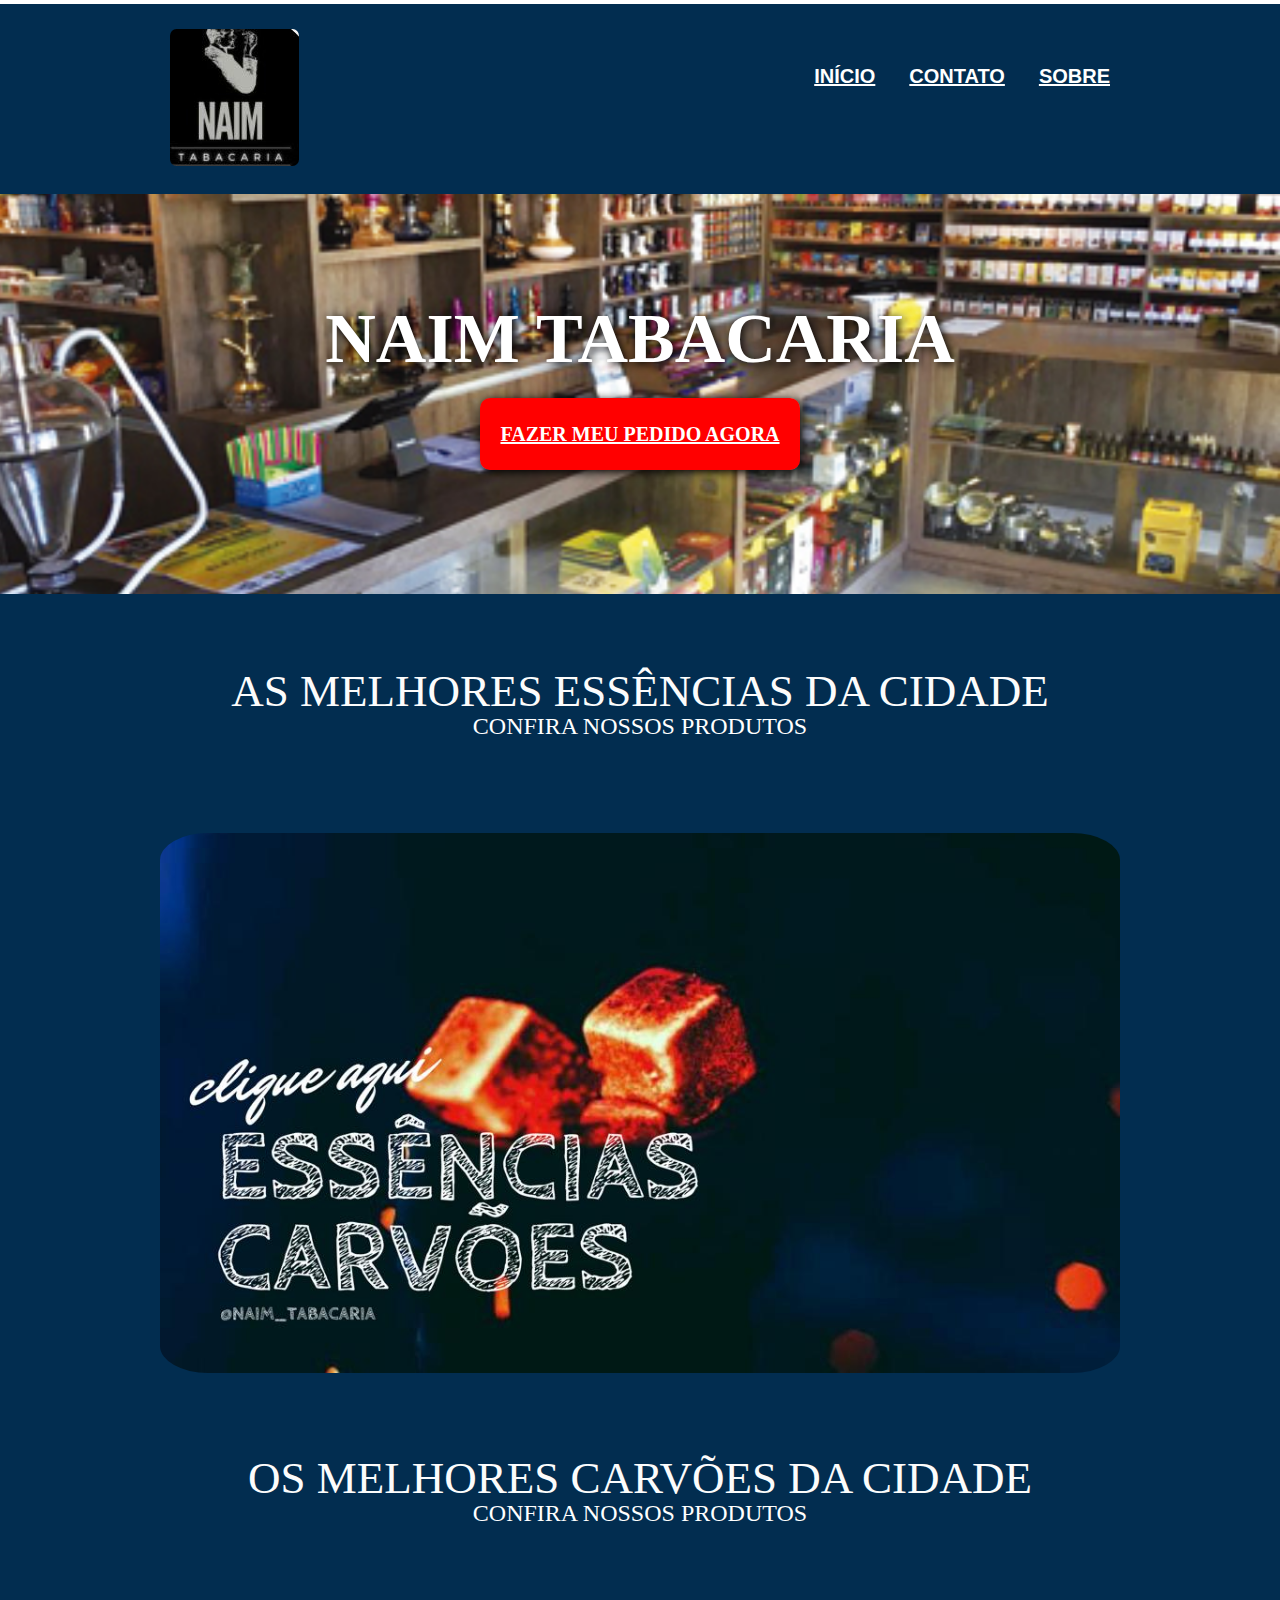
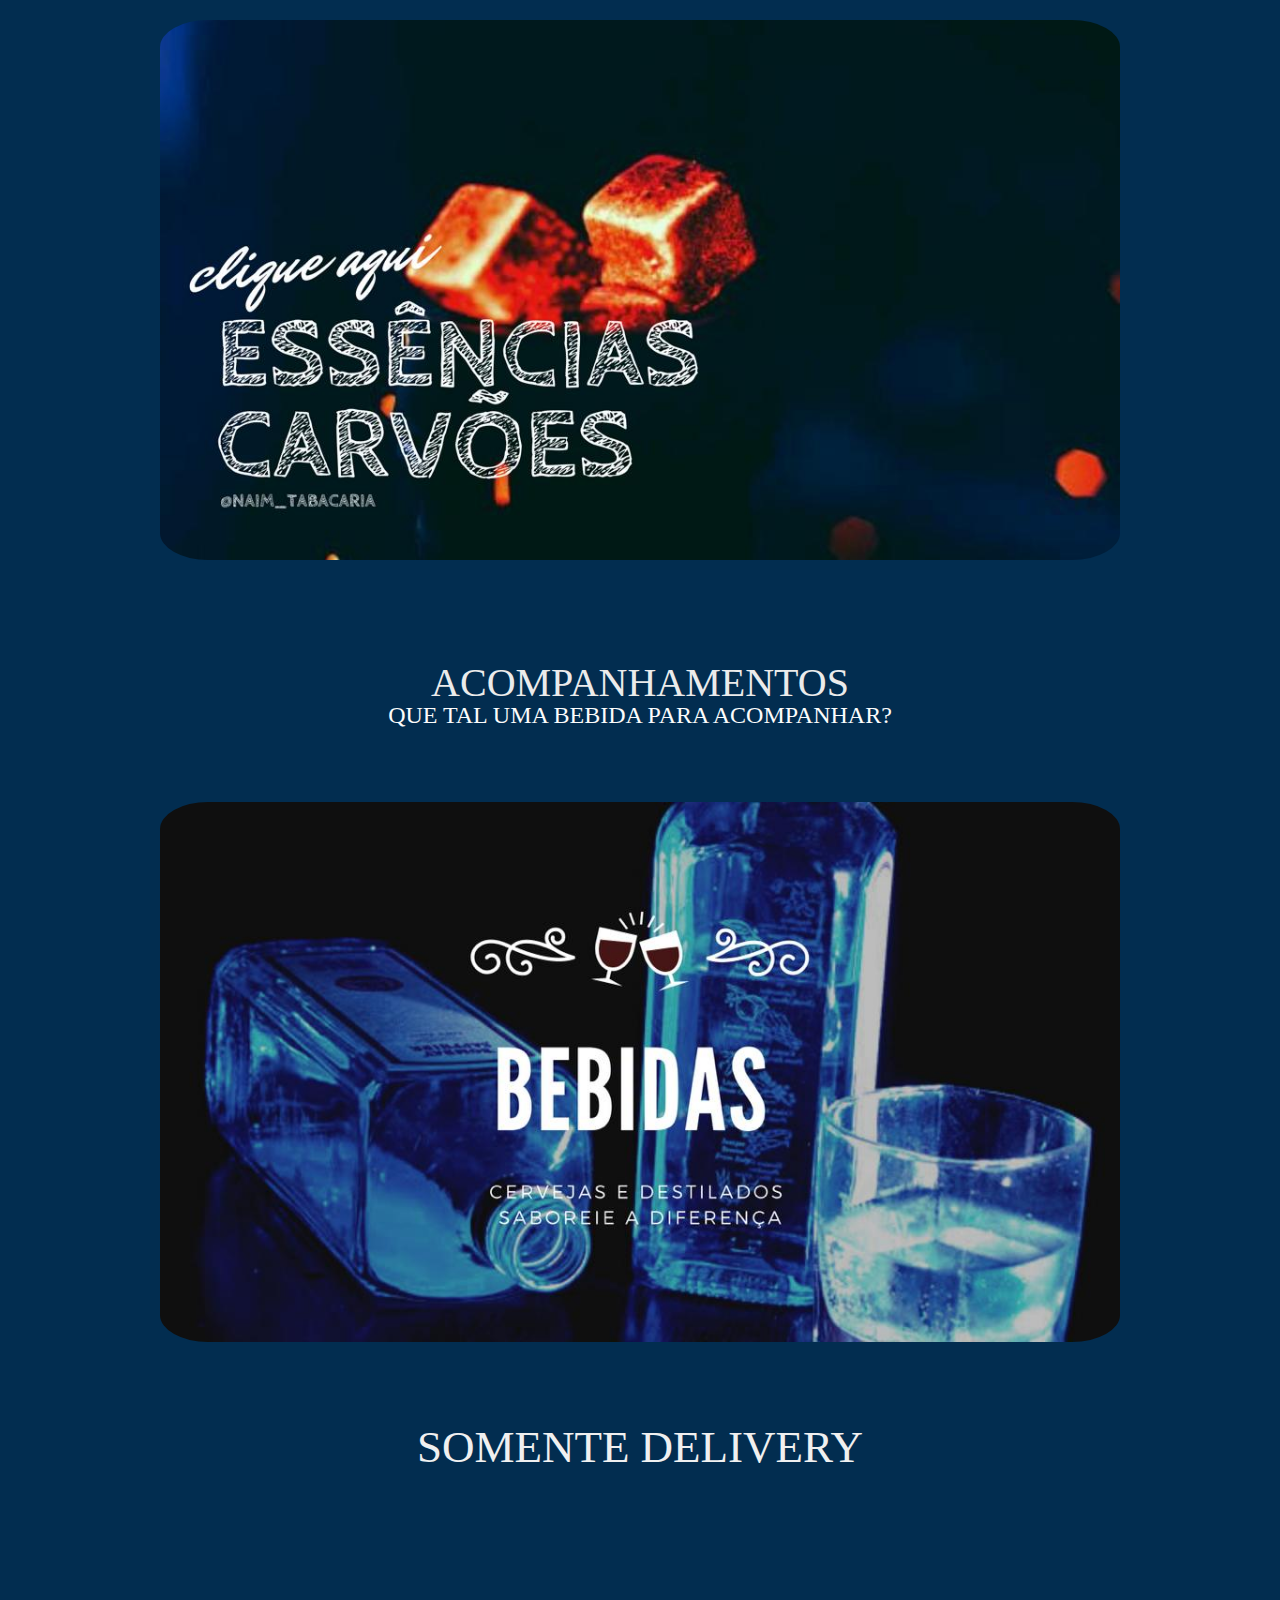
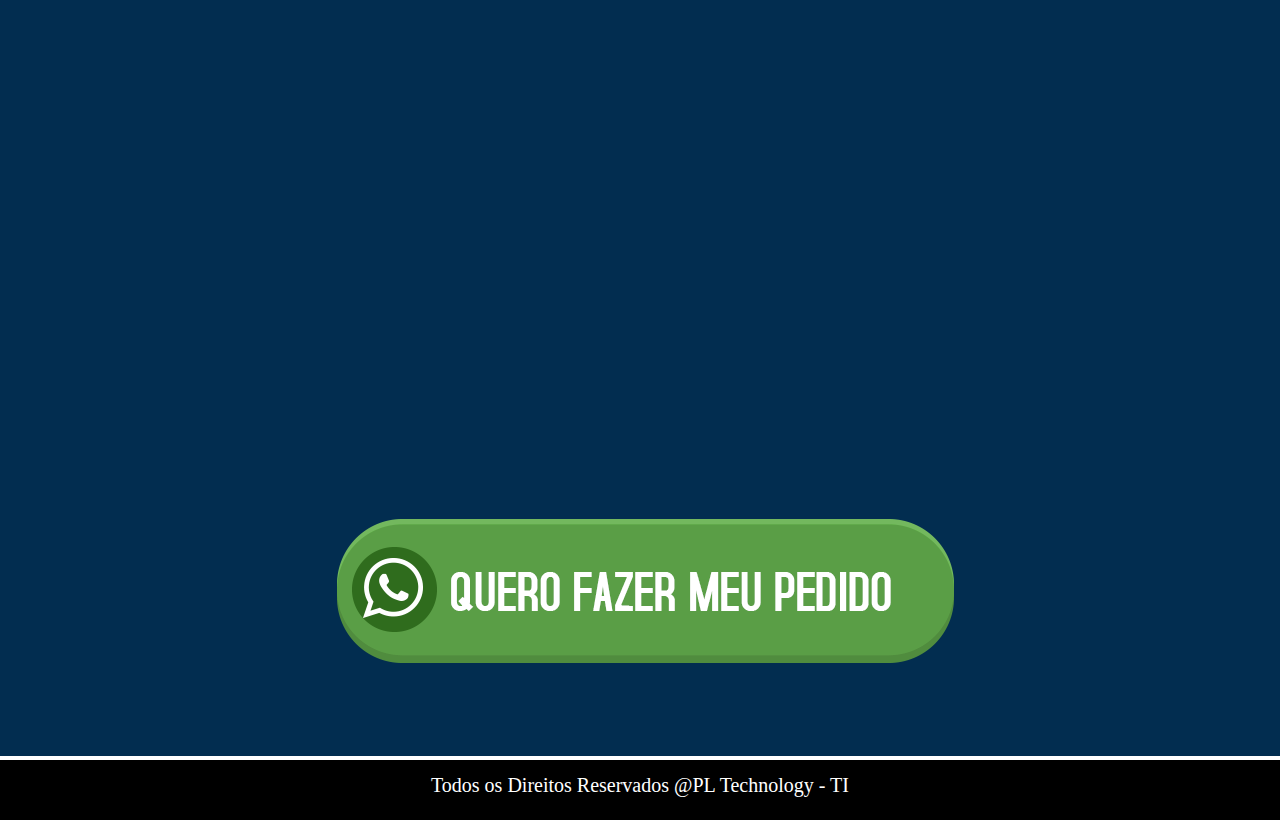
==== index.html @ 347c139d "Add files via upload" ====
<!DOCTYPE html>
<head>
    <meta charset="utf-8">
    <meta name="viewport" content="width=device-width, initial-scale=1">
    <style>
    @import url('');
    </style>
    <title> Naim Tabacaria  - Pedro / William</title>
    <link rel="stylesheet" href="css/style.css" />
    <link rel="stylesheet" href="css/normalize.css" />
    <link rel="stylesheet" href="css/reset.css" />
    <link rel="stylesheet" href="css/grid.css" />
    <link rel="stylesheet" href="css/mobile.css" />
</head>

<!-- Topo do Menu Site -->

<body>
    <div class="one"></div>
    <header class="header">
        <div class="container">
        <a href="index.html" class="grid-4">
        <img src="img/logo.png" alt="audaz petiscaria" />
        </a>
    
    <nav class="grid-12 topo">
                <ul>
                
                    <li><a href="index.html" class="ativo"> Início </a></li>
                    <li><a href="https://instagram.com/naim_tabacaria?utm_medium=copy_link"> Contato </a></li>
                    <li><a href="" target="_blank"> Sobre </a></li>
                    
                </ul>
                </nav>
                </div>
        </header>
<!-- Fim MENU TOPO -->


<!-- Banner -->

<section class="banner">
    <div class="container">
        <h1> <p> <center>  Naim Tabacaria </center>  </p>  </h1>
        <a href="https://wa.me/+5555991581214?text=Naim%20Tabacaria:%20Ol%C3%A1,%20quero%20fazer%20um%20pedido.
                " target="_blank">Fazer meu Pedido Agora</a>
    </div>
</section>

<!-- Fim Banner -->

<!-- Combos da tabaca -->

    <section class="petiscos">
       
            <h2>As melhores Essências da cidade</h2>
            <p>Confira nossos produtos</p>

            <section class="slide">
                <div class="container">
                    
                    <div class="itens">
                        <img src="img/banner.jpg">
                        
                    </div>
                </div>
            </section>
        

            
            
        </div>
    </section>

<!-- Combo de Pirão! -->

<section class="petiscos">
        <div class="container">
            <h2>Os melhores  carvões da cidade</h2>
            <p>Confira nossos produtos</p>

             <section class="slide">
        <div class="container">
            
            <div class="itens">
                <img src="img/banner.jpg">
                
            </div>
        </div>
    </section>

                </li>


            </ul>
        </div>
    </section>

<!-- Cervejas, Refrigerantes e Energéticos -->

    <section class="slide">
        <div class="container">
            <h3> Acompanhamentos </h3>
            <p>Que tal uma bebida para acompanhar?</p>
            <div class="itens">
                <img src="img/Bebidas.jpeg">
                
            </div>
        </div>
    </section>

<!-- Nossa Localização -->

    <section class="localizacao">
        <div class="container">
            <h2>Somente Delivery</h2>
            <p></p>
            <iframe class="localizacao2" src="" frameborder="0" style="border:0;" allowfullscreen="" aria-hidden="false" tabindex="0"></iframe>

            <a href="https://www.google.com/url?sa=i&url=https%3A%2F%2Fdribbble.com%2Fshots%2F2225084-Delivery-man&psig=AOvVaw3KUVVfch-FI1_iH0G8ikD0&ust=1636545884187000&source=images&cd=vfe&ved=0CAsQjRxqFwoTCPD0rumei_QCFQAAAAAdAAAAABAU" target="_blank"><img src="img/fazerpedido.png"></a>
        </div>
    </section>

<!-- Rodapé -->

    <div class="one"></div>
    <section class="footer">
        <div class="container">
            <h3>Todos os Direitos Reservados @PL Technology - TI </h3>
        </div>
    </section>

</body>
</html>
---- css/style.css ----
:root{
	background-color: hsl(207, 95%, 16%);


}

img {
	max-width: 100%;
}

.one {
	width: 100%;
	height: 4px;
	background: hsl(0, 0%, 100%);
}
.header {
	width:100%;
	background:hsl(207, 95%, 16%);
	padding:25px;
}

.topo {
	text-align:right;
}

.topo ul li {
	display:inline-block;
	margin-left:30px;
	margin-top:40px;
}

.topo ul li a {
	font-family:Arial, Helvetica, sans-serif;
	font-size:20px;
	font-weight:bold;
	color:#FFF;
	text-transform:uppercase;
	line-height:15px;
}

.topo ul li a:hover {
	color: yellow;
}


/* Banner */

.banner {
	width:100%;
	height:400px;
	background:url(../img/banner.png) no-repeat center;
	background-size:cover;
	text-align:center;
}

.banner h1 {
	font-family: Oswald;
	font-size:70px;
	font-weight: bold;
	color: white;
	text-transform: uppercase;
	margin-top: 110px;
	text-shadow: black 2px 2px 10px;
	margin-bottom: 50px;
}

.banner a {
	text-transform: uppercase;
	font-weight: bold;
	padding: 25px 20px;
	font-size: 20px;
	width: 50px;
	color: white;
	background: red;
	border-radius: 10px;
	box-shadow: black 2px 2px 10px;
}

.banner a:hover {
	background: yellow;
	color: black;
	transition: all 0.3s;
	box-shadow: black 2px 2px 10px;
}

/* Combos de Petiscos */

.petiscos h2 {
	margin-top: 75px;
	font-family: Oswald;
	font-size: 45px;
	text-align: center;
	color: hsl(0, 0%, 99%);
	text-transform: uppercase;
}

.petiscos p {
	font-family: Lato;
	font-size: 24px;
	color: hsl(0, 0%, 100%);
	text-transform: uppercase;
	text-align: center;
}

.combo {
	margin-top: 75px;
}

.combo li {
	font-family: Lato;
	text-transform: uppercase;
	text-align: center;
	font-weight: bold;
	font-size: 20px;
	color: black;
	line-height: 50px;
	margin-bottom: 10px;

}

.combo img{
   -webkit-transition: -webkit-transform .5s ease;
   transition: transform .5s ease;
}

.combo img:hover{
   -webkit-transform: scale(1.1);
   transform: scale(1.1);
}

.combo h3 {
	background: hsla(239, 76%, 50%, 0.658);
	color: white;
	font-weight: bold;
}

.combo p{
	font-family: Lato;
	font-size: 15px;
	line-height: 30px;
	margin-bottom: 20px;
	color: black;
	text-transform: initial;
	text-align: center;

}

.combo h4 a {
	background-color: rgba(53, 139, 238, 0.897);
	padding: 10px;
	color: white;
	font-family: Oswald;
	line-height: 65px;
}

.combo h4 a:hover {
	background-color: #00ff0d;
	color: white;
	
}

/* Pirão */ 

.pirao h2 {
	margin-top: 75px;
	font-family: Oswald;
	font-size: 45px;
	text-align: center;
	color: rgb(243, 243, 243);
	text-transform: uppercase;
}

.pirao p {
	font-family: Lato;
	font-size: 24px;
	color: #ffffff;
	text-transform: uppercase;
	text-align: center;
}

/* Cerveja, Refrigerante e Energéticos */ 

.slide {
	margin-top: 20px;
}

.slide h3 {
	margin-top: 75px;
	font-family: Oswald;
	font-size: 40px;
	text-align: center;
	color: rgb(235, 235, 235);
	text-transform: uppercase;
}

.slide p {
	font-family: Lato;
	font-size: 24px;
	color: #fcfcfc;
	text-transform: uppercase;
	text-align: center;
	margin-bottom: 70px;
}

/* Localizacão */

.localizacao h2 {
	margin-top: 75px;
	font-family: Oswald;
	font-size: 45px;
	text-align: center;
	color: rgb(240, 240, 240);
	text-transform: uppercase;
}

.localizacao p {
	font-family: Lato;
	font-size: 24px;
	color: #ffffff;
	text-transform: uppercase;
	text-align: center;
}

.localizacao2 {
	margin-top: 100px;
	width: 100%;
	height: 400px;
	text-align: center;
	margin-bottom: 100px;
}

.localizacao {
	text-align: center;
	margin-bottom: 50px;
	
}

/* Rodapé */

.footer {
	width: 100%;
	height: 60px;
	background: rgb(0, 0, 0);
}

.footer h3 {
	font-family: Lato;
	font-size: 20px;
	color: white;
	text-align: center;
	line-height: 50px;
}

/* Slide */



.itens {
	border-radius: 50px;
	
	margin-top: 75px;
	font-family: Oswald;
	font-size: 45px;
	text-align: center;
	color: hsl(221, 84%, 32%);
	text-transform: uppercase;

	
	
	
	



}



.slide {
	flex: none;
}

/* Scroll */

::-webkit-scrollbar
::-webkit-scrollbar-button
::-webkit-scrollbar-track
::-webkit-scrollbar-track-piece
::-webkit-scrollbar-thumb
::-webkit-scrollbar-corner
::-webkit-resizer 

::-webkit-scrollbar-track {
    background-color: black;
}
::-webkit-scrollbar {
    width: 4px;
    background: rgb(255, 255, 255);
}
::-webkit-scrollbar-thumb {
    background: hsl(0, 0%, 100%)b;
}
---- css/grid.css ----
*, *:before, *:after {
  -webkit-box-sizing: border-box; 
  -moz-box-sizing: border-box; 
  box-sizing: border-box;
}

.img {
	max-width: 100%;
}

.container {
	width: 960px;
	margin: 0 auto;
	padding: 0px;
	position: relative;
}

.container:after, .container:before {
	content: " ";
	display: table;
}

.container:after {
	clear: both;
}

.grid-1, .grid-2, .grid-3, .grid-4, .grid-5, .grid-6, .grid-7, .grid-8, .grid-9, .grid-10, .grid-11, .grid-12, .grid-13, .grid-14, .grid-15, .grid-16, .grid-1-3 {
	float: left;
	margin-left: 10px;
	margin-right: 10px;
}

.grid-1 	{width: 40px;}
.grid-2 	{width: 100px;}
.grid-3 	{width: 160px;}
.grid-4 	{width: 220px;}
.grid-5 	{width: 280px;}
.grid-6 	{width: 340px;}
.grid-7 	{width: 400px;}
.grid-8 	{width: 460px;}
.grid-9 	{width: 520px;}
.grid-10 	{width: 580px;}
.grid-11 	{width: 640px;}
.grid-12 	{width: 700px;}
.grid-13 	{width: 760px;}
.grid-14 	{width: 820px;}
.grid-15 	{width: 880px;}
.grid-16 	{width: 940px;}
.grid-1-3	{width: 300px;}

@media only screen and (min-width: 788px) and (max-width: 979px) {

.container {
	width: 768px;
}

.grid-1		{width: 28px;}
.grid-2		{width: 76px;}
.grid-3		{width: 124px;}
.grid-4		{width: 172px;}
.grid-5		{width: 220px;}
.grid-6		{width: 268px;}
.grid-7		{width: 316px;}
.grid-8		{width: 364px;}
.grid-9		{width: 412px;}
.grid-10	{width: 460px;}
.grid-11	{width: 508px;}
.grid-12	{width: 556px;}
.grid-13	{width: 604px;}
.grid-14	{width: 652px;}
.grid-15	{width: 700px;}
.grid-16	{width: 748px;}
.grid-1-3	{width: 236px;}

}

@media only screen and (max-width: 787px) { 
.container {
	width: 300px;
}

.grid-1, .grid-2, .grid-3, .grid-4, .grid-5, .grid-6, .grid-7, .grid-8, .grid-9, .grid-10, .grid-11, .grid-12, .grid-13, .grid-14, .grid-15, .grid-16, .grid-1-3 {
	width: 300px;
	margin: 0 0 20px 0;
	float: none;
}

}
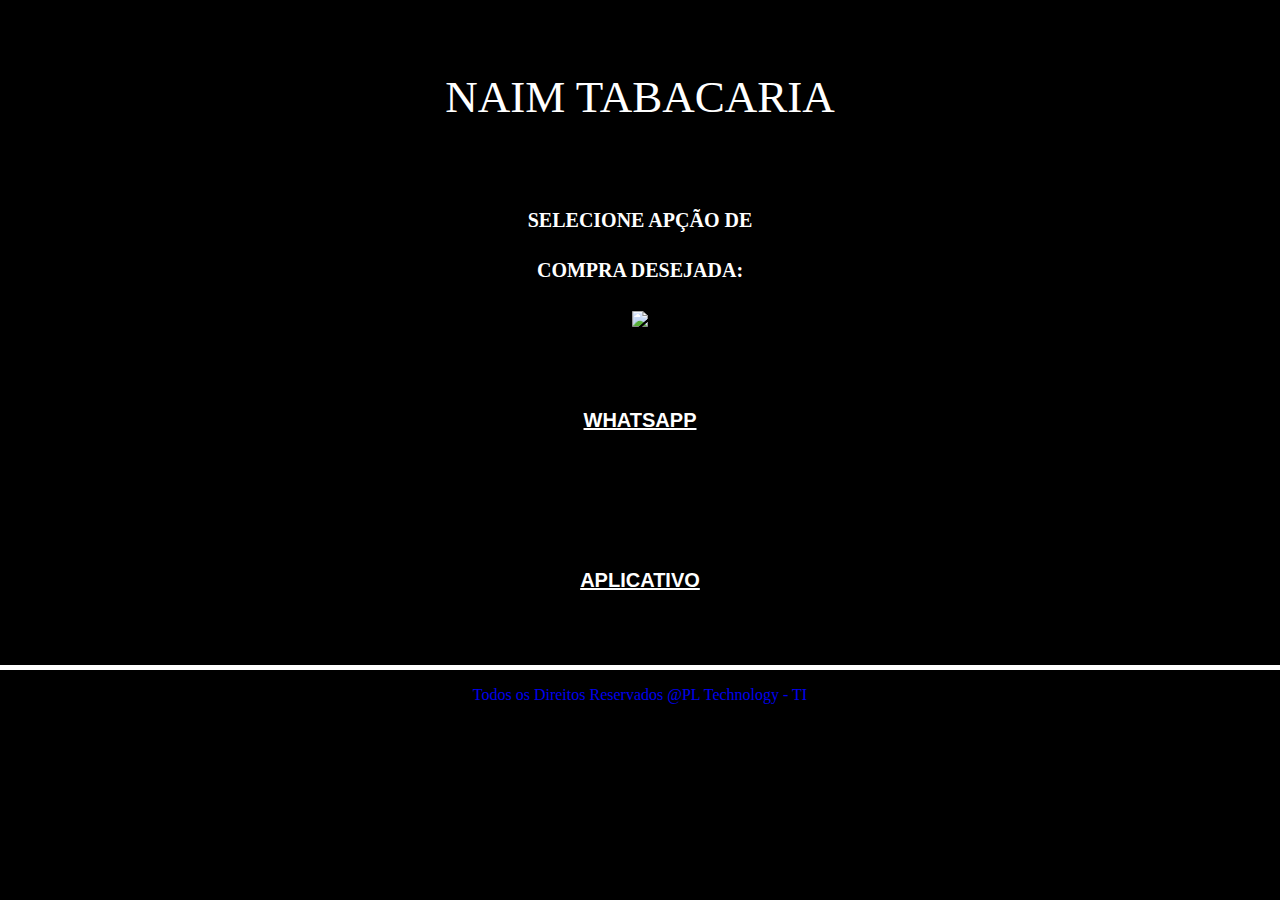
==== commit 8df82cf1: "Add files via upload" ====
--- a/index.html
+++ b/index.html
@@ -17,117 +17,57 @@
 <!-- Topo do Menu Site -->
 
 <body>
-    <div class="one"></div>
-    <header class="header">
-        <div class="container">
-        <a href="index.html" class="grid-4">
-        <img src="img/logo.png" alt="audaz petiscaria" />
-        </a>
     
-    <nav class="grid-12 topo">
-                <ul>
-                
-                    <li><a href="index.html" class="ativo"> Início </a></li>
-                    <li><a href="https://instagram.com/naim_tabacaria?utm_medium=copy_link"> Contato </a></li>
-                    <li><a href="" target="_blank"> Sobre </a></li>
-                    
-                </ul>
-                </nav>
-                </div>
-        </header>
 <!-- Fim MENU TOPO -->
 
 
 <!-- Banner -->
 
-<section class="banner">
-    <div class="container">
-        <h1> <p> <center>  Naim Tabacaria </center>  </p>  </h1>
-        <a href="https://wa.me/+5555991581214?text=Naim%20Tabacaria:%20Ol%C3%A1,%20quero%20fazer%20um%20pedido.
-                " target="_blank">Fazer meu Pedido Agora</a>
-    </div>
-</section>
+
 
 <!-- Fim Banner -->
 
-<!-- Combos da tabaca -->
 
-    <section class="petiscos">
-       
-            <h2>As melhores Essências da cidade</h2>
-            <p>Confira nossos produtos</p>
-
-            <section class="slide">
-                <div class="container">
-                    
-                    <div class="itens">
-                        <img src="img/banner.jpg">
-                        
-                    </div>
-                </div>
-            </section>
-        
-
-            
-            
-        </div>
-    </section>
-
+    
 <!-- Combo de Pirão! -->
 
 <section class="petiscos">
         <div class="container">
-            <h2>Os melhores  carvões da cidade</h2>
-            <p>Confira nossos produtos</p>
+            <h2>Naim Tabacaria</h2>
+            <p></p>
 
-             <section class="slide">
-        <div class="container">
-            
-            <div class="itens">
-                <img src="img/banner.jpg">
+            <ul class="combo">
+                <li class="grid-1-3">
+                <h3></h3>
                 
-            </div>
-        </div>
-    </section>
 
+                <li class="grid-1-3">
+                <h3>Selecione apção de compra desejada:</h3>
+                <img src="img/logo.jpg">
+                <h4><a href="
+                    https://wa.me/+5555991581214?text=Naim%20Tabacaria:%20Ol%C3%A1,%20quero%20fazer%20um%20pedido.
+                    ">WhatsApp</a> 
+                    <li></li>
+                <a href="#" target="_blank"> Aplicativo</h4>
                 </li>
+
+                
 
 
             </ul>
         </div>
     </section>
 
-<!-- Cervejas, Refrigerantes e Energéticos -->
 
-    <section class="slide">
-        <div class="container">
-            <h3> Acompanhamentos </h3>
-            <p>Que tal uma bebida para acompanhar?</p>
-            <div class="itens">
-                <img src="img/Bebidas.jpeg">
-                
-            </div>
-        </div>
-    </section>
 
-<!-- Nossa Localização -->
 
-    <section class="localizacao">
-        <div class="container">
-            <h2>Somente Delivery</h2>
-            <p></p>
-            <iframe class="localizacao2" src="" frameborder="0" style="border:0;" allowfullscreen="" aria-hidden="false" tabindex="0"></iframe>
-
-            <a href="https://www.google.com/url?sa=i&url=https%3A%2F%2Fdribbble.com%2Fshots%2F2225084-Delivery-man&psig=AOvVaw3KUVVfch-FI1_iH0G8ikD0&ust=1636545884187000&source=images&cd=vfe&ved=0CAsQjRxqFwoTCPD0rumei_QCFQAAAAAdAAAAABAU" target="_blank"><img src="img/fazerpedido.png"></a>
-        </div>
-    </section>
 
 <!-- Rodapé -->
 
     <div class="one"></div>
     <section class="footer">
         <div class="container">
-            <h3>Todos os Direitos Reservados @PL Technology - TI </h3>
+              <h3><a href=https://pl-technology-ti.negocio.site/?utm_source=gmb&utm_medium=referral" style ="text-decoration:none" >Todos os Direitos Reservados  @PL Technology - TI</h3>
         </div>
     </section>
 
--- a/css/style.css
+++ b/css/style.css
@@ -1,21 +1,20 @@
 :root{
-	background-color: hsl(207, 95%, 16%);
-
-
+	background: rgb(0, 0, 0);
+	
 }
 
 img {
 	max-width: 100%;
 }
-
+       /* Rodape */        
 .one {
 	width: 100%;
-	height: 4px;
-	background: hsl(0, 0%, 100%);
+	height: 5px;
+	background: rgb(255, 255, 255);
 }
 .header {
 	width:100%;
-	background:hsl(207, 95%, 16%);
+	background:hsl(0, 0%, 0%);
 	padding:25px;
 }
 
@@ -39,7 +38,7 @@
 }
 
 .topo ul li a:hover {
-	color: yellow;
+	color: #000000;
 }
 
 
@@ -48,7 +47,7 @@
 .banner {
 	width:100%;
 	height:400px;
-	background:url(../img/banner.png) no-repeat center;
+	background:url(../img/banner.jpg) no-repeat center;
 	background-size:cover;
 	text-align:center;
 }
@@ -64,24 +63,10 @@
 	margin-bottom: 50px;
 }
 
-.banner a {
-	text-transform: uppercase;
-	font-weight: bold;
-	padding: 25px 20px;
-	font-size: 20px;
-	width: 50px;
-	color: white;
-	background: red;
-	border-radius: 10px;
-	box-shadow: black 2px 2px 10px;
-}
-
-.banner a:hover {
-	background: yellow;
-	color: black;
-	transition: all 0.3s;
-	box-shadow: black 2px 2px 10px;
-}
+
+
+
+
 
 /* Combos de Petiscos */
 
@@ -90,14 +75,14 @@
 	font-family: Oswald;
 	font-size: 45px;
 	text-align: center;
-	color: hsl(0, 0%, 99%);
+	color: rgb(255, 255, 255);
 	text-transform: uppercase;
 }
 
 .petiscos p {
 	font-family: Lato;
 	font-size: 24px;
-	color: hsl(0, 0%, 100%);
+	color: #f7f7f7;
 	text-transform: uppercase;
 	text-align: center;
 }
@@ -129,14 +114,14 @@
 }
 
 .combo h3 {
-	background: hsla(239, 76%, 50%, 0.658);
+	background: hsl(0, 0%, 0%);
 	color: white;
 	font-weight: bold;
 }
 
 .combo p{
 	font-family: Lato;
-	font-size: 15px;
+	font-size: 17px;
 	line-height: 30px;
 	margin-bottom: 20px;
 	color: black;
@@ -146,17 +131,17 @@
 }
 
 .combo h4 a {
-	background-color: rgba(53, 139, 238, 0.897);
-	padding: 10px;
-	color: white;
-	font-family: Oswald;
-	line-height: 65px;
+	background-color: #000000;
+	padding: 50px;
+	color: white;
+	font-family: Arial, Helvetica, sans-serif;
+	line-height: 150px;
 }
 
 .combo h4 a:hover {
-	background-color: #00ff0d;
-	color: white;
-	
+	background-color: #ccd4d4;
+	color: white;
+	transition: 0.8 all;
 }
 
 /* Pirão */ 
@@ -166,14 +151,14 @@
 	font-family: Oswald;
 	font-size: 45px;
 	text-align: center;
-	color: rgb(243, 243, 243);
+	color: red;
 	text-transform: uppercase;
 }
 
 .pirao p {
 	font-family: Lato;
 	font-size: 24px;
-	color: #ffffff;
+	color: #f2e41b;
 	text-transform: uppercase;
 	text-align: center;
 }
@@ -189,114 +174,58 @@
 	font-family: Oswald;
 	font-size: 40px;
 	text-align: center;
-	color: rgb(235, 235, 235);
+	color: red;
 	text-transform: uppercase;
 }
 
 .slide p {
 	font-family: Lato;
 	font-size: 24px;
-	color: #fcfcfc;
+	color: #000000;
 	text-transform: uppercase;
 	text-align: center;
 	margin-bottom: 70px;
 }
 
-/* Localizacão */
-
-.localizacao h2 {
-	margin-top: 75px;
-	font-family: Oswald;
-	font-size: 45px;
-	text-align: center;
-	color: rgb(240, 240, 240);
-	text-transform: uppercase;
-}
-
-.localizacao p {
-	font-family: Lato;
-	font-size: 24px;
-	color: #ffffff;
-	text-transform: uppercase;
-	text-align: center;
-}
-
-.localizacao2 {
-	margin-top: 100px;
-	width: 100%;
-	height: 400px;
-	text-align: center;
-	margin-bottom: 100px;
-}
-
-.localizacao {
-	text-align: center;
-	margin-bottom: 50px;
-	
-}
+
 
 /* Rodapé */
 
 .footer {
 	width: 100%;
 	height: 60px;
-	background: rgb(0, 0, 0);
+	background: #000000;
 }
 
 .footer h3 {
-	font-family: Lato;
-	font-size: 20px;
+	display: block;
 	color: white;
 	text-align: center;
 	line-height: 50px;
+	text-decoration: none
+	 
 }
 
 /* Slide */
 
-
+.slide {
+	width: 100%;
+}
 
 .itens {
-	border-radius: 50px;
-	
-	margin-top: 75px;
-	font-family: Oswald;
-	font-size: 45px;
-	text-align: center;
-	color: hsl(221, 84%, 32%);
-	text-transform: uppercase;
-
-	
-	
-	
-	
-
-
-
-}
-
-
+	display: flex;
+	overflow-x: auto;
+}
+
+.itens img {
+	width: 100%;
+	height: 100%;
+	margin-left: 50px;
+}
 
 .slide {
 	flex: none;
 }
 
-/* Scroll */
-
-::-webkit-scrollbar
-::-webkit-scrollbar-button
-::-webkit-scrollbar-track
-::-webkit-scrollbar-track-piece
-::-webkit-scrollbar-thumb
-::-webkit-scrollbar-corner
-::-webkit-resizer 
-
-::-webkit-scrollbar-track {
-    background-color: black;
-}
-::-webkit-scrollbar {
-    width: 4px;
-    background: rgb(255, 255, 255);
-}
-::-webkit-scrollbar-thumb {
-    background: hsl(0, 0%, 100%)b;
-}+
+
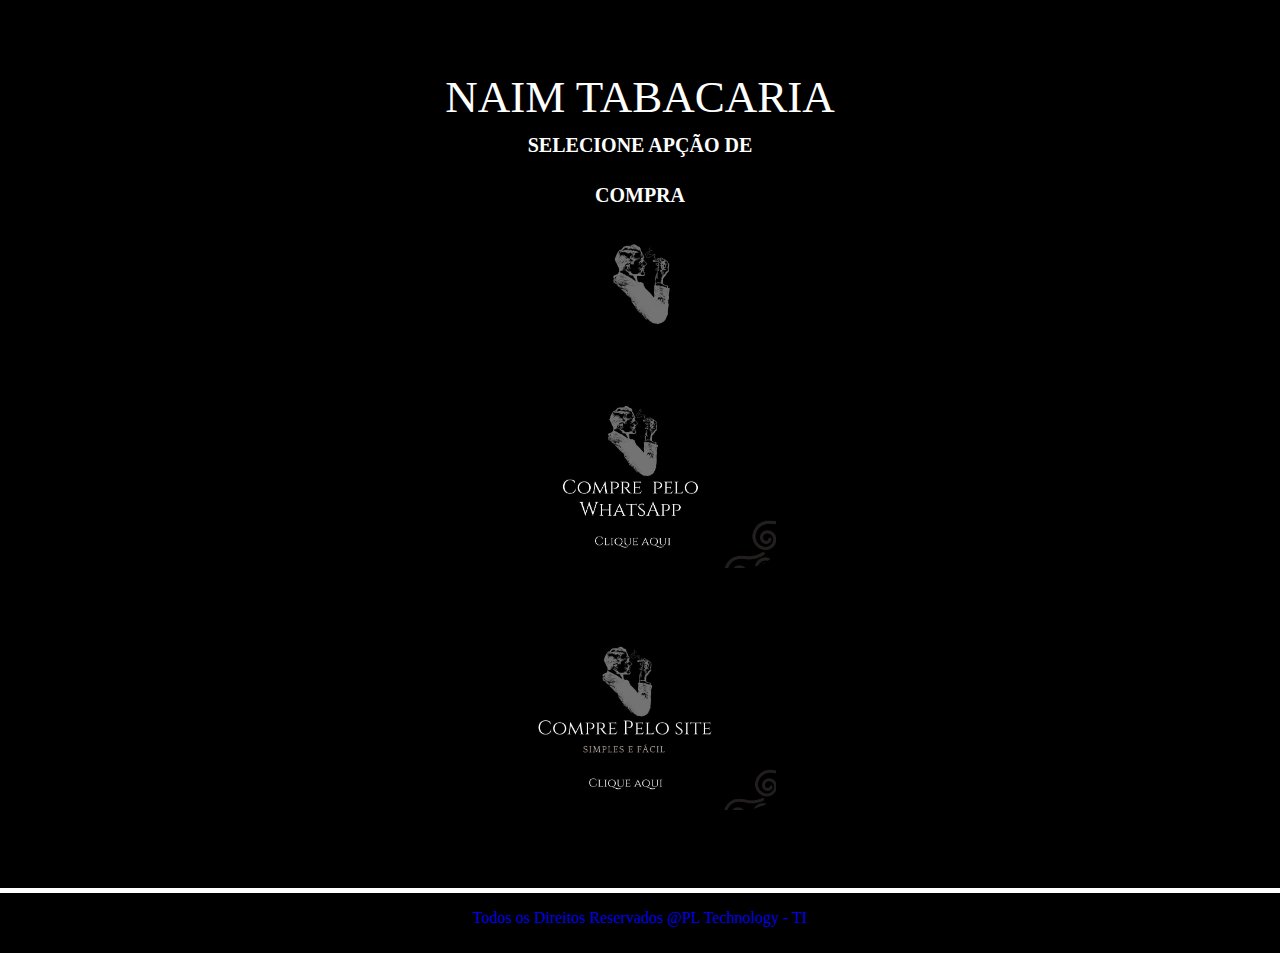
==== commit b8daa373: "Add files via upload" ====
--- a/index.html
+++ b/index.html
@@ -37,19 +37,30 @@
             <p></p>
 
             <ul class="combo">
-                <li class="grid-1-3">
-                <h3></h3>
+                <li class="compra">
+                <h3>Selecione apção de compra</h3>
+               
+                <li class="logo">
+                <img src="img/logo.jpg">
+            
+            </li>
                 
+                
+                
+                <h4>
+                    <li class="app-1">
+                    <a href="
+                    https://wa.me/+5555991581214?text=Naim%20Tabacaria:%20Ol%C3%A1,%20quero%20fazer%20um%20pedido.
+                    "><img src="img/whats.jpeg"></a>
+                    </li>
 
-                <li class="grid-1-3">
-                <h3>Selecione apção de compra desejada:</h3>
-                <img src="img/logo.jpg">
-                <h4><a href="
-                    https://wa.me/+5555991581214?text=Naim%20Tabacaria:%20Ol%C3%A1,%20quero%20fazer%20um%20pedido.
-                    ">WhatsApp</a> 
-                    <li></li>
-                <a href="#" target="_blank"> Aplicativo</h4>
-                </li>
+               
+               
+                <li class="app-1">
+                <a href="
+                https://wa.me/+5555991581214?text=Naim%20Tabacaria:%20Ol%C3%A1,%20quero%20fazer%20um%20pedido.
+                "><img src="img/aplicativo.jpeg"></a> 
+                </li> </h4>
 
                 
 
--- a/css/style.css
+++ b/css/style.css
@@ -88,7 +88,12 @@
 }
 
 .combo {
-	margin-top: 75px;
+	
+	margin-left: auto;
+	margin-right: auto;
+	width: 30%;
+    height: 30%;
+
 }
 
 .combo li {
@@ -139,53 +144,17 @@
 }
 
 .combo h4 a:hover {
-	background-color: #ccd4d4;
+	background-color: hsl(0, 0%, 0%);
 	color: white;
 	transition: 0.8 all;
 }
 
 /* Pirão */ 
 
-.pirao h2 {
-	margin-top: 75px;
-	font-family: Oswald;
-	font-size: 45px;
-	text-align: center;
-	color: red;
-	text-transform: uppercase;
-}
-
-.pirao p {
-	font-family: Lato;
-	font-size: 24px;
-	color: #f2e41b;
-	text-transform: uppercase;
-	text-align: center;
-}
-
-/* Cerveja, Refrigerante e Energéticos */ 
-
-.slide {
-	margin-top: 20px;
-}
-
-.slide h3 {
-	margin-top: 75px;
-	font-family: Oswald;
-	font-size: 40px;
-	text-align: center;
-	color: red;
-	text-transform: uppercase;
-}
-
-.slide p {
-	font-family: Lato;
-	font-size: 24px;
-	color: #000000;
-	text-transform: uppercase;
-	text-align: center;
-	margin-bottom: 70px;
-}
+
+
+
+
 
 
 
@@ -206,26 +175,38 @@
 	 
 }
 
-/* Slide */
-
-.slide {
-	width: 100%;
-}
-
-.itens {
-	display: flex;
-	overflow-x: auto;
-}
-
-.itens img {
-	width: 100%;
-	height: 100%;
-	margin-left: 50px;
-}
-
-.slide {
-	flex: none;
-}
-
-
-
+
+
+/* estrutura app          */
+
+.compra{
+margin-left: auto;
+margin-right: auto;
+width: 100%;
+height: 100%;
+text-align: center;
+
+}
+
+
+
+
+.logo{
+margin-left: auto;
+margin-right: auto;
+width: 50%;
+height: 50%;
+text-align: center;
+
+}
+
+.app-1{
+margin-left: -20%;
+margin-right: auto;
+width: 100%;
+height: 100%;
+text-align: center;
+
+
+}
+
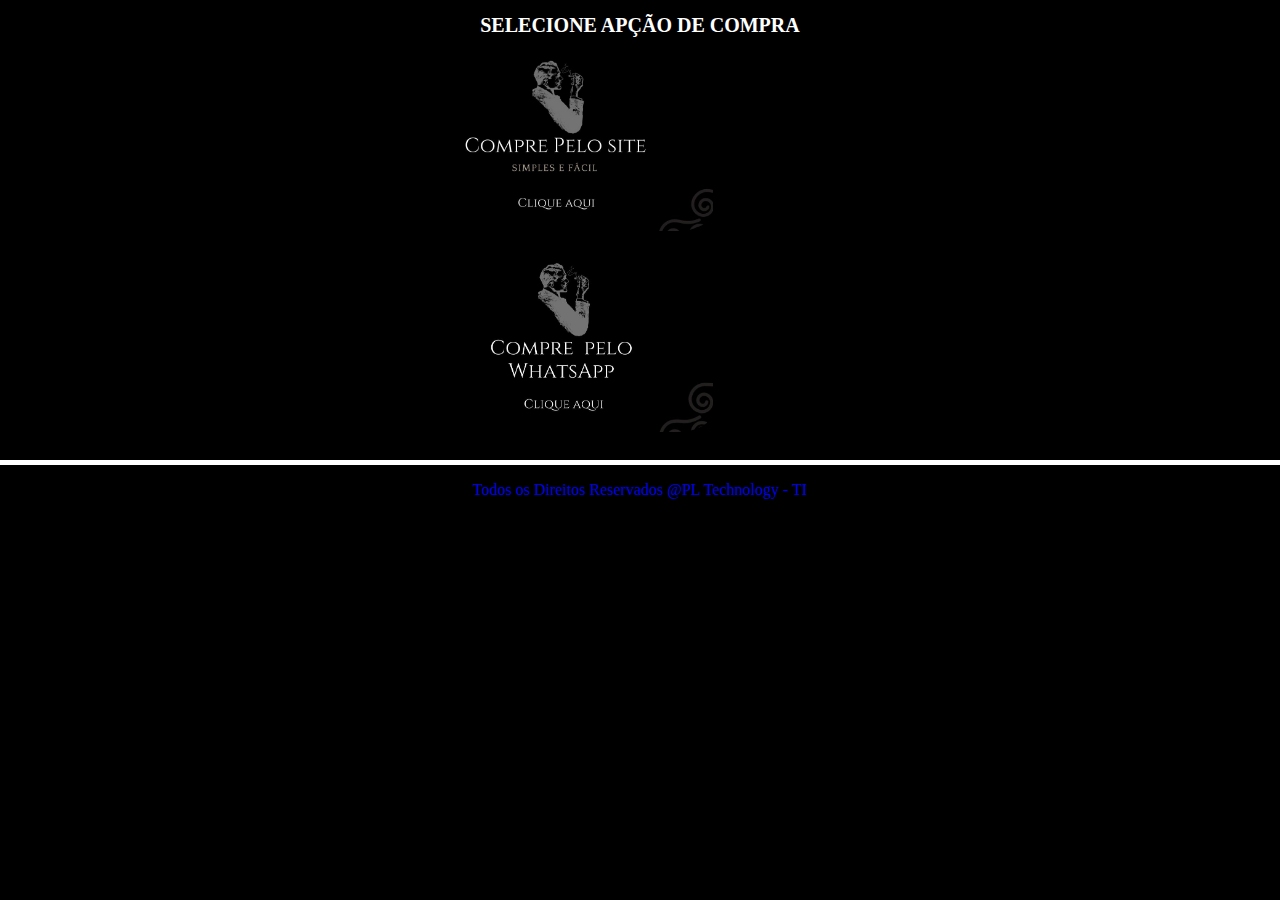
==== commit 452f4c7b: "Add files via upload" ====
--- a/index.html
+++ b/index.html
@@ -1,12 +1,12 @@
+<!DOCTYPE html>
 
-<!DOCTYPE html>
 <head>
     <meta charset="utf-8">
     <meta name="viewport" content="width=device-width, initial-scale=1">
     <style>
-    @import url('');
+        @import url('');
     </style>
-    <title> Naim Tabacaria  - Pedro / William</title>
+    <title> Naim Tabacaria </title>
     <link rel="stylesheet" href="css/style.css" />
     <link rel="stylesheet" href="css/normalize.css" />
     <link rel="stylesheet" href="css/reset.css" />
@@ -17,52 +17,69 @@
 <!-- Topo do Menu Site -->
 
 <body>
-    
-<!-- Fim MENU TOPO -->
+
+    <!-- Fim MENU TOPO -->
 
 
-<!-- Banner -->
+    <!-- Banner -->
 
 
 
-<!-- Fim Banner -->
+    <!-- Fim Banner -->
 
 
-    
-<!-- Combo de Pirão! -->
 
-<section class="petiscos">
-        <div class="container">
-            <h2>Naim Tabacaria</h2>
-            <p></p>
+    <!-- Combo de Pirão! -->
 
-            <ul class="combo">
-                <li class="compra">
-                <h3>Selecione apção de compra</h3>
-               
-                <li class="logo">
+    <section class="petiscos">
+        <div class="combo">
+
+
+
+
+
+            <li class="txt-1">
+                <h3> 
+                    <center>Selecione apção de compra</center>
+                </h3>
+            </li>
+
+
+
+            <!-- Combo de Pirão! 
+                    <li class="logo">
                 <img src="img/logo.jpg">
             
+            
+
+        -->
+
+
+
+
+            <li class="app-1">
+                <a href="
+                        https://wa.me/+5555991581214?text=Naim%20Tabacaria:%20Ol%C3%A1,%20quero%20fazer%20um%20pedido.
+                        "><img src="img/aplicativo.jpeg" width="300"></a>
             </li>
-                
-                
-                
-                <h4>
-                    <li class="app-1">
-                    <a href="
+
+
+
+
+            <li class="app-1">
+                <a href="
                     https://wa.me/+5555991581214?text=Naim%20Tabacaria:%20Ol%C3%A1,%20quero%20fazer%20um%20pedido.
-                    "><img src="img/whats.jpeg"></a>
-                    </li>
+                    "><img src="img/whats.jpeg" width="300"></a>
+            </li>
 
-               
-               
-                <li class="app-1">
-                <a href="
-                https://wa.me/+5555991581214?text=Naim%20Tabacaria:%20Ol%C3%A1,%20quero%20fazer%20um%20pedido.
-                "><img src="img/aplicativo.jpeg"></a> 
-                </li> </h4>
 
-                
+
+
+
+
+
+
+
 
 
             </ul>
@@ -73,14 +90,16 @@
 
 
 
-<!-- Rodapé -->
+    <!-- Rodapé -->
 
     <div class="one"></div>
     <section class="footer">
         <div class="container">
-              <h3><a href=https://pl-technology-ti.negocio.site/?utm_source=gmb&utm_medium=referral" style ="text-decoration:none" >Todos os Direitos Reservados  @PL Technology - TI</h3>
+            <h3><a href=https://pl-technology-ti.negocio.site/?utm_source=gmb&utm_medium=referral"
+                    style="text-decoration:none">Todos os Direitos Reservados @PL Technology - TI</h3>
         </div>
     </section>
 
 </body>
-</html> +
+</html>